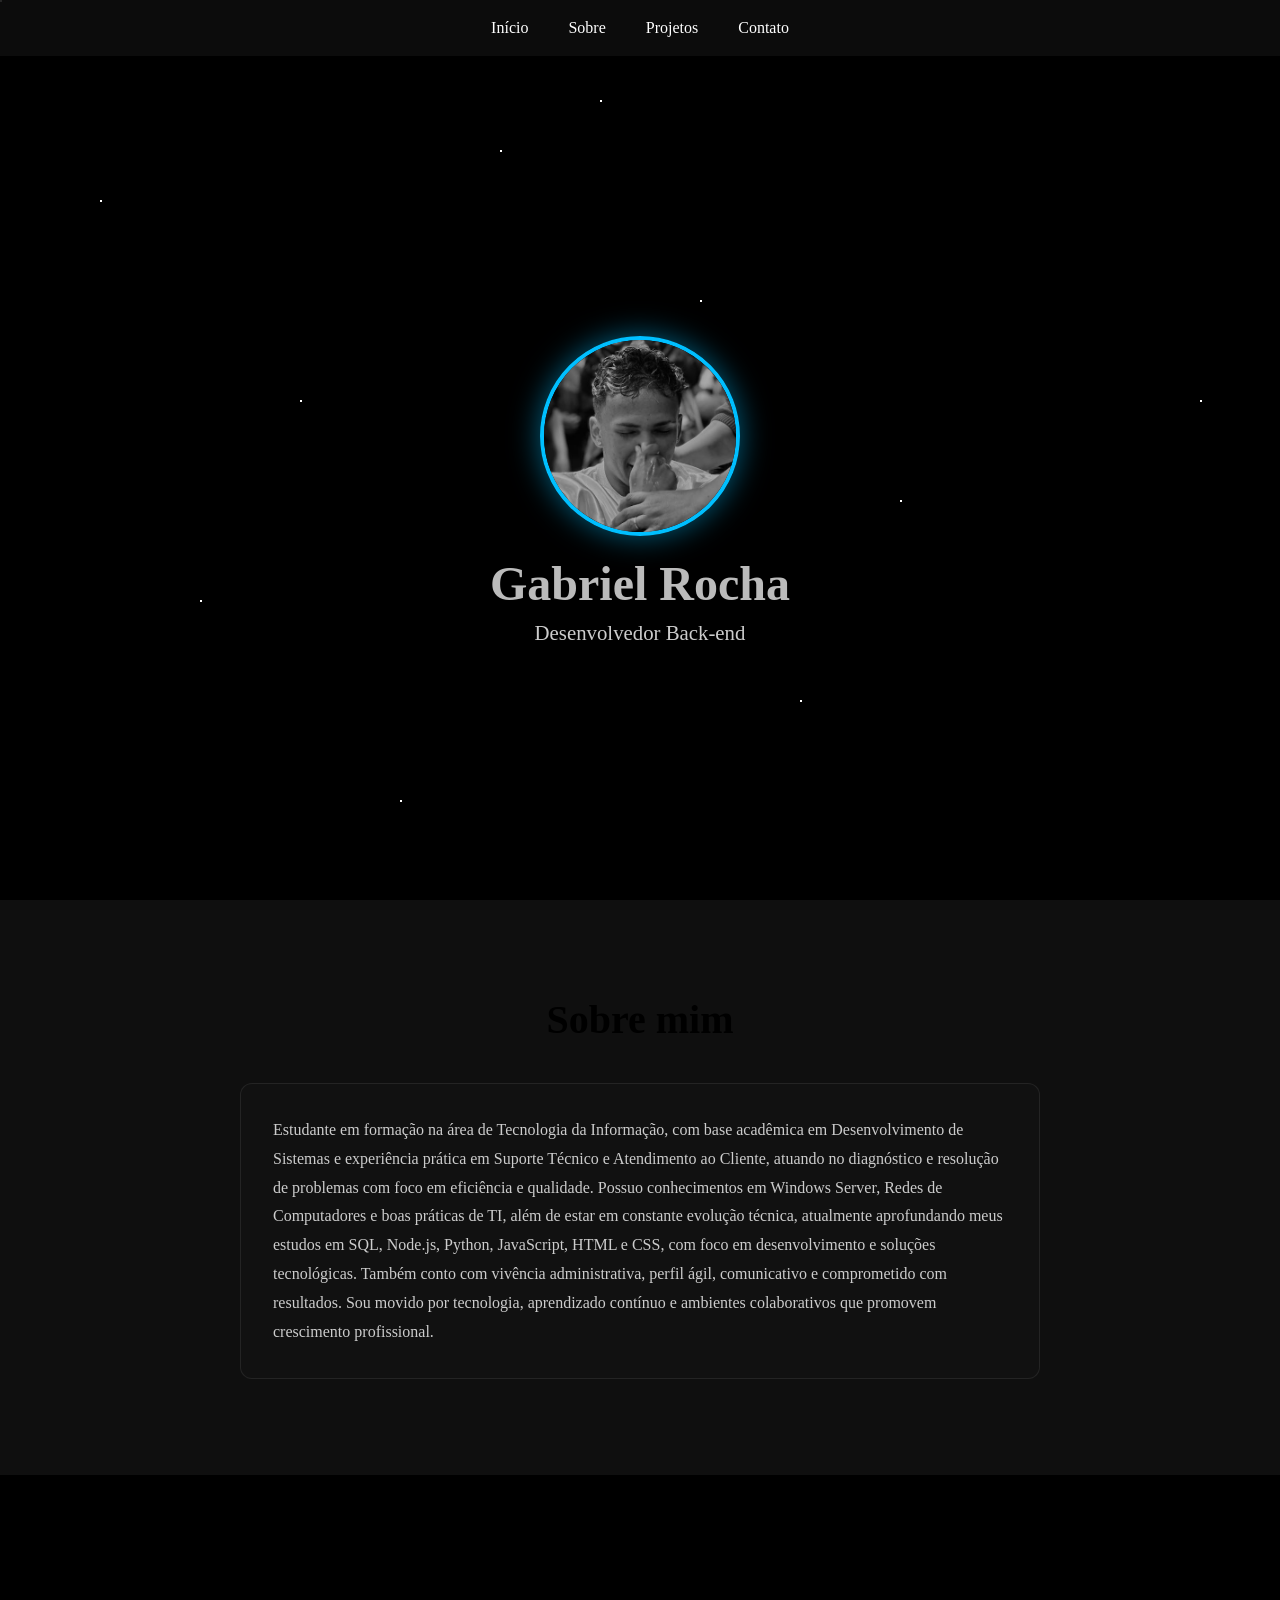
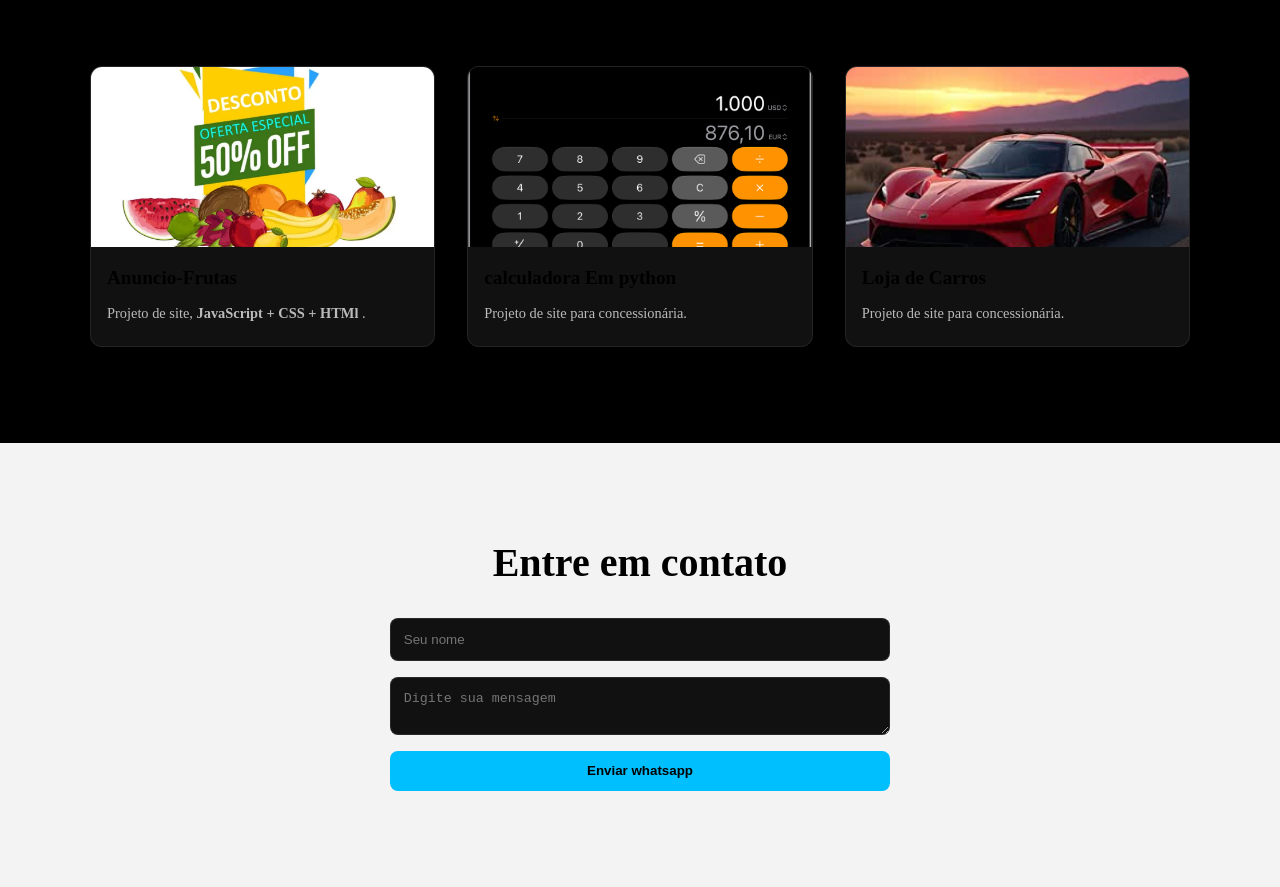
==== portifolio/index.html @ e2b4880f "Primeiro commit do portfólio" ====
<!DOCTYPE html>
<html lang="pt-br">

<head>
    <meta charset="UTF-8">
    <meta name="viewport" content="width=device-width, initial-scale=1.0">
    <link rel="stylesheet" href="./css.css">
    <title>Dev | Gabriel Rocha</title>
</head>

<body>

    <div class="estrelas"></div>

    <!-- MENU -->
    <nav class="navegacao">
        <ul class="menu">
            <li><a href="#inicio" class="menu-link">Início</a></li>
            <li><a href="#sobre" class="menu-link">Sobre</a></li>
            <li><a href="#projetos" class="menu-link">Projetos</a></li>
            <li><a href="#contatos" class="menu-link">Contato</a></li>
        </ul>
    </nav>

    <!-- INÍCIO -->
    <main id="inicio" class="cabecalho">
        <img src="./WhatsApp Image 2026-02-20 at 21.01.30.jpeg" alt="Foto Gabriel" class="foto-Gabriel">

        <h1>Gabriel Rocha</h1>
        <p class="cabecalho-sub-titulo">Desenvolvedor Back-end</p>
    </main>

    <!-- SOBRE -->
    <section id="sobre" class="sobre">
        <h2 class="sobre-titulo">Sobre mim</h2>

        <div class="sobre-caixa">
            <p class="sobre-paragrafo">
                Estudante em formação na área de Tecnologia da Informação, com base acadêmica em Desenvolvimento de
                Sistemas e experiência prática em Suporte Técnico e Atendimento ao Cliente, atuando no diagnóstico e
                resolução de problemas com foco em eficiência e qualidade.
                Possuo conhecimentos em Windows Server, Redes de Computadores e boas práticas de TI, além de estar em
                constante evolução técnica, atualmente aprofundando meus estudos em SQL, Node.js, Python, JavaScript,
                HTML e CSS, com foco em desenvolvimento e soluções tecnológicas.
                Também conto com vivência administrativa, perfil ágil, comunicativo e comprometido com resultados. Sou
                movido por tecnologia, aprendizado contínuo e ambientes colaborativos que promovem crescimento
                profissional.
            </p>
        </div>
    </section>

    <!-- PROJETOS -->
    <section id="projetos" class="projetos">
        <h2 class="projetos-titulo">Meus Projetos</h2>

        <div class="projetos-caixa">

            <div class="projetos-card">

                <a href="/./projetoanuncio/index.html" class="link-projeto">
                    <img src="../projetoanuncio/Como-Fazer-um-Anúncio-de-Venda-4-passos-para-criar-um-anúncio-ideal.webp"
                        alt="Projeto Loja de Carros" class="projetos-imagem">
                </a>

                <h3 class="info-projetos">Anuncio-Frutas</h3>
                <p class="paragrafo-projetos">
                    Projeto de site, <b>
                        JavaScript + CSS + HTMl
                    </b>.
                </p>

            </div>


            <div class="projetos-card">
              <a href="../calculadora/index.html" class="link-projeto">
                    <img src="../projetoanuncio/ba31674f9cff921ccd06d2a2317c991d.png" alt="Projeto Loja de Carros"
                        class="projetos-imagem">
                </a>

                <h3 class="info-projetos">calculadora Em python</h3>
                <p class="paragrafo-projetos">
                    Projeto de site para concessionária.
                </p>

            </div>
            <div class="projetos-card">
                <a href="http://127.0.0.1:5500/calculadora/index.html" class="link-projeto">
                    <img src="pngtree-a-luxury-red-car-in-the-road-image_16507119.jpg" alt="Projeto Loja de Carros"
                        class="projetos-imagem">
                </a>

                <h3 class="info-projetos">Loja de Carros</h3>
                <p class="paragrafo-projetos">
                    Projeto de site para concessionária.
                </p>

            </div>

        </div>
    </section>

    <!-- CONTATO -->
    <section id="contatos" class="contatos">
        <h2 class="contatos-titulo">Entre em contato</h2>

        <form class="formulario-contato" id="formulario" onsubmit="enviarWhats(event)">
            <input type="text" placeholder="Seu nome" class="campo-form" id="nome">

            <textarea placeholder="Digite sua mensagem" class="text-form" row="4" id="mensagem"></textarea>
            <button type="submit" class="botao-form">Enviar whatsapp</button>
        </form>
    </section>

    <script>
        function enviarWhats(event) {
            event.preventDefault()
            const nome = document.getElementById('nome').value;
            const mensagem = document.getElementById('mensagem').value;
            const telefone = '5511945842199'

            const texto = `Ola! me chamo ${nome}, ${mensagem}`
            const msgFormatada = encodeURIComponent(texto)

            const url = `https://wa.me/${telefone}?text=${msgFormatada}`
            window.open(url, '_blank')
        }



    </script>

</body>

</html>
---- portifolio/css.css ----
/* RESET */
* {
    margin: 0;
    padding: 0;
    box-sizing: border-box;
}

html {
    scroll-behavior: smooth;
}

/* FUNDO ESPAÇO EM MOVIMENTO */

body {
    background: #000;
    overflow-x: hidden;
}

/* camada principal */
.estrelas {
    position: fixed;
    width: 100%;
    height: 100%;
    background: transparent;
    overflow: hidden;
    z-index: -1;
}

/* estrelas */
.estrelas::before {
    content: "";
    position: absolute;
    width: 2px;
    height: 2px;
    background: white;
    box-shadow:
        100px 200px white,
        300px 400px white,
        500px 150px white,
        700px 300px white,
        900px 500px white,
        200px 600px white,
        400px 800px white,
        600px 100px white,
        800px 700px white,
        1200px 400px white,
        1500px 600px white,
        1700px 300px white,
        1900px 800px white;
    animation: moverEstrelas 5s linear infinite;
}

/* animação de movimento */
@keyframes moverEstrelas {
    from {
        transform: translateY(0);
    }
    to {
        transform: translateY(-1000px);
    }
}
/* ================= MENU ================= */

.navegacao {
    position: fixed;
    top: 0;
    width: 100%;
    background: rgba(15, 15, 15, 0.85);
    backdrop-filter: blur(10px);
    padding: 1.2rem 0;
    z-index: 1000;
}

.menu {
    list-style: none;
    display: flex;
    justify-content: center;
    gap: 40px;
}

.menu-link {
    text-decoration: none;
    color: #fff;
    font-weight: 500;
    position: relative;
    transition: 0.3s;
}

.menu-link::after {
    content: "";
    position: absolute;
    left: 0;
    bottom: -6px;
    width: 0%;
    height: 2px;
    background: #00bfff;
    transition: 0.3s ease;
}

.menu-link:hover {
    color: #00bfff;
}

.menu-link:hover::after {
    width: 100%;
}

/* ================= CABEÇALHO ================= */

.cabecalho {
    min-height: 100vh;
    display: flex;
    flex-direction: column;
    justify-content: center;
    align-items: center;
    padding-top: 80px;
    text-align: center;
}

.foto-Gabriel {
    width: 200px;
    height: 200px;
    border-radius: 50%;
    border: 4px solid #00bfff;
    box-shadow: 0 0 30px rgba(0, 191, 255, 0.5);
    object-fit: cover;
}

h1 {
    font-size: 3rem;
    margin-top: 20px;
    color: #bbb;
}

.cabecalho-sub-titulo {
    font-size: 1.3rem;
    color: #ccc;
    margin-top: 10px;
}

/* ================= SOBRE ================= */

.sobre {
    padding: 6rem 2rem;
    background: #0f0f0f;
}

.sobre-titulo {
    text-align: center;
    font-size: 2.5rem;
    margin-bottom: 40px;
}

.sobre-caixa {
    max-width: 800px;
    margin: 0 auto;
    padding: 2rem;
    border-radius: 12px;
    background: #111;
    border: 1px solid rgba(255,255,255,0.08);
    transition: 0.3s;
}

.sobre-caixa:hover {
    transform: translateY(-5px);
    box-shadow: 0 15px 35px rgba(0,0,0,0.6);
}

.sobre-paragrafo {
    line-height: 1.8;
    color: #ccc;
}

/* ================= PROJETOS ================= */

.projetos {
    padding: 6rem 2rem;
}

.projetos-titulo {
    text-align: center;
    font-size: 2.5rem;
    margin-bottom: 3rem;
}

.projetos-caixa {
    display: grid;
    grid-template-columns: repeat(auto-fit, minmax(280px, 1fr));
    gap: 2rem;
    max-width: 1100px;
    margin: 0 auto;
}

.projetos-card {
    background: #111;
    border-radius: 12px;
    overflow: hidden;
    border: 1px solid rgba(255,255,255,0.08);
    transition: 0.3s ease;
}

.projetos-card:hover {
    transform: translateY(-8px);
    box-shadow: 0 20px 40px rgba(0,0,0,0.6);
}

.projetos-imagem {
    width: 100%;
    height: 180px;
    object-fit: cover;
}

.info-projetos {
    font-size: 1.2rem;
    margin: 1rem;
}

.paragrafo-projetos {
    font-size: 0.9rem;
    margin: 0 1rem 1.5rem 1rem;
    color: #bbb;
}

/* ================= CONTATO ================= */

.contatos {
    padding: 6rem 2rem;
    background: #f3f3f3;
}

.contatos-titulo {
    text-align: center;
    font-size: 2.5rem;
    margin-bottom: 2rem;
}

.formulario-contato {
    max-width: 500px;
    margin: 0 auto;
    display: flex;
    flex-direction: column;
    gap: 1rem;
}

.campo-form,
.text-form {
    padding: 0.8rem;
    border-radius: 8px;
    border: 1px solid rgba(255,255,255,0.1);
    background: #111;
    color: #fff;
    outline: none;
}

.campo-form:focus,
.text-form:focus {
    border: 1px solid #00bfff;
}

.botao-form {
    padding: 0.8rem;
    border: none;
    border-radius: 8px;
    background: #00bfff;
    color: #000;
    font-weight: bold;
    cursor: pointer;
    transition: 0.3s;
}

.botao-form:hover {
    background: #009acd;
}

/* Animação */


/* animação de movimento */
@keyframes moverEstrelas {
    from {
        transform: translateY(0);
    }
    to {
        transform: translateY(-1000px);
    }
}
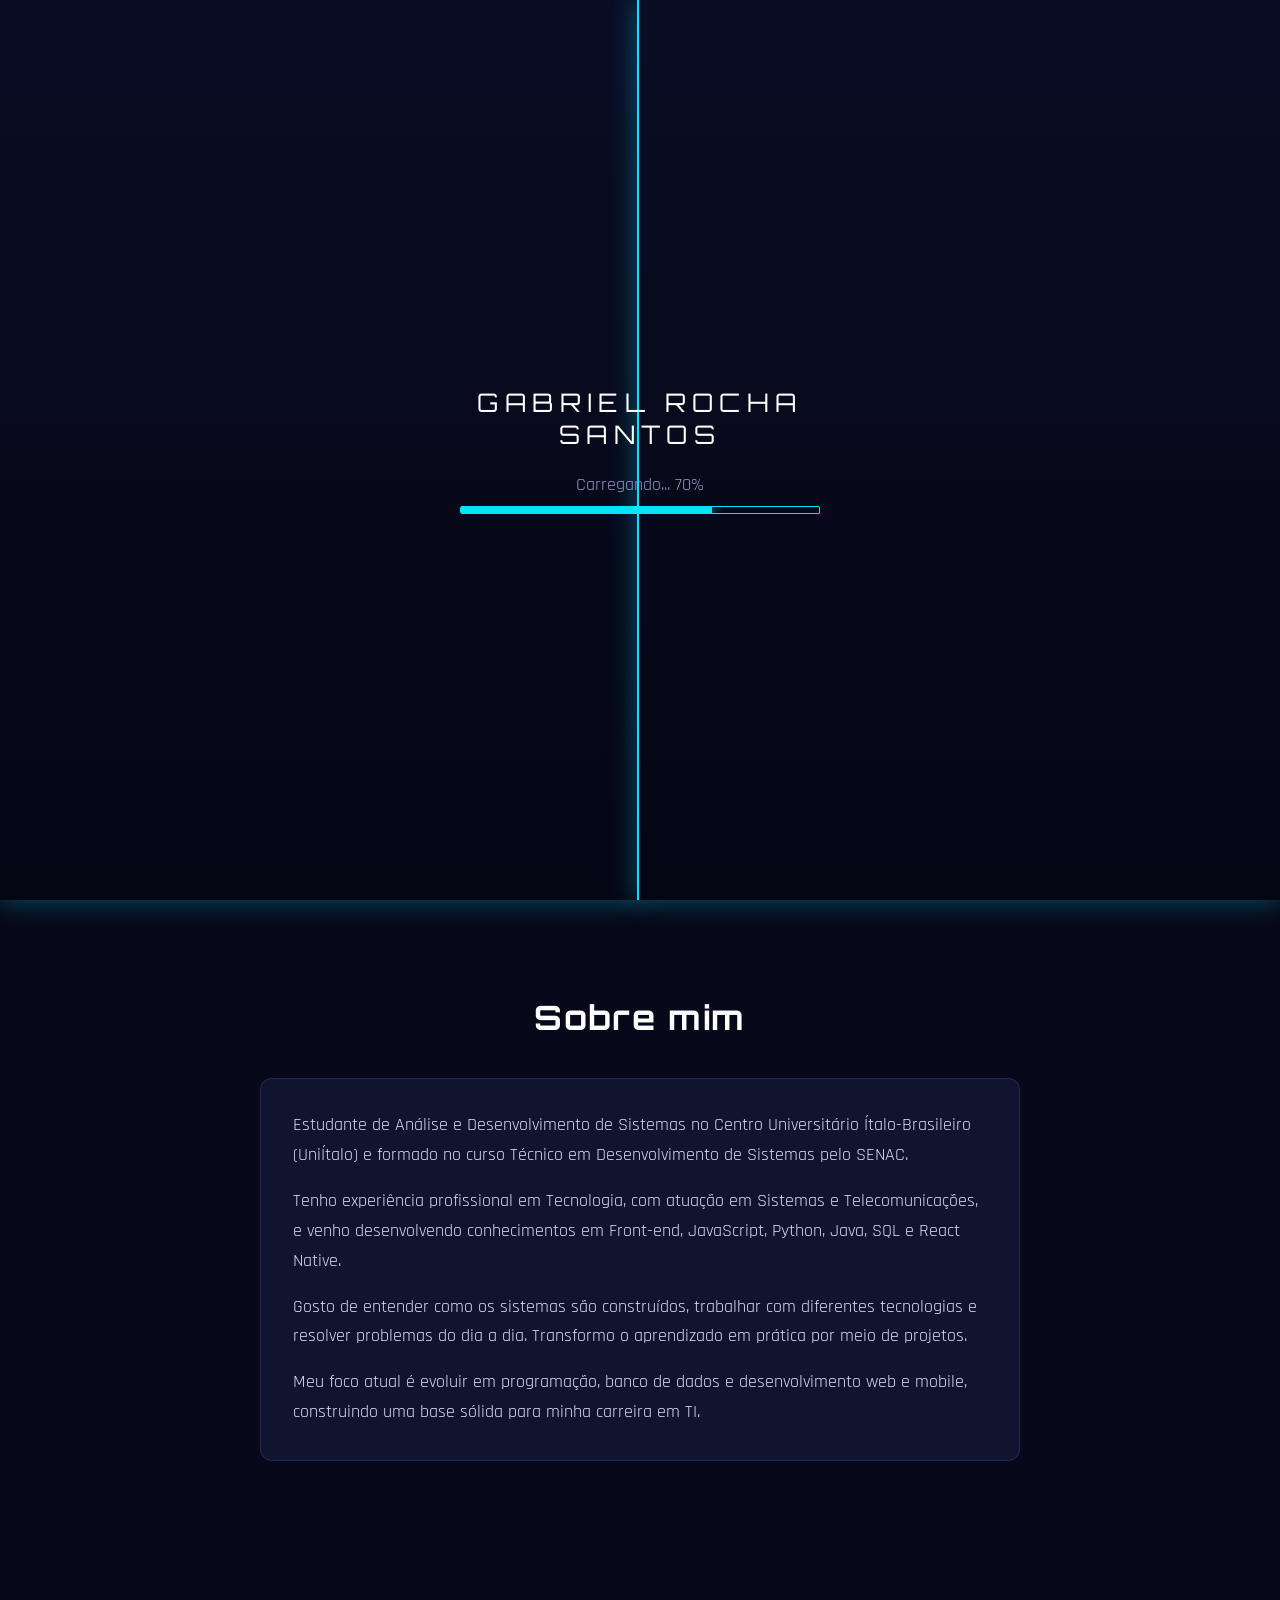
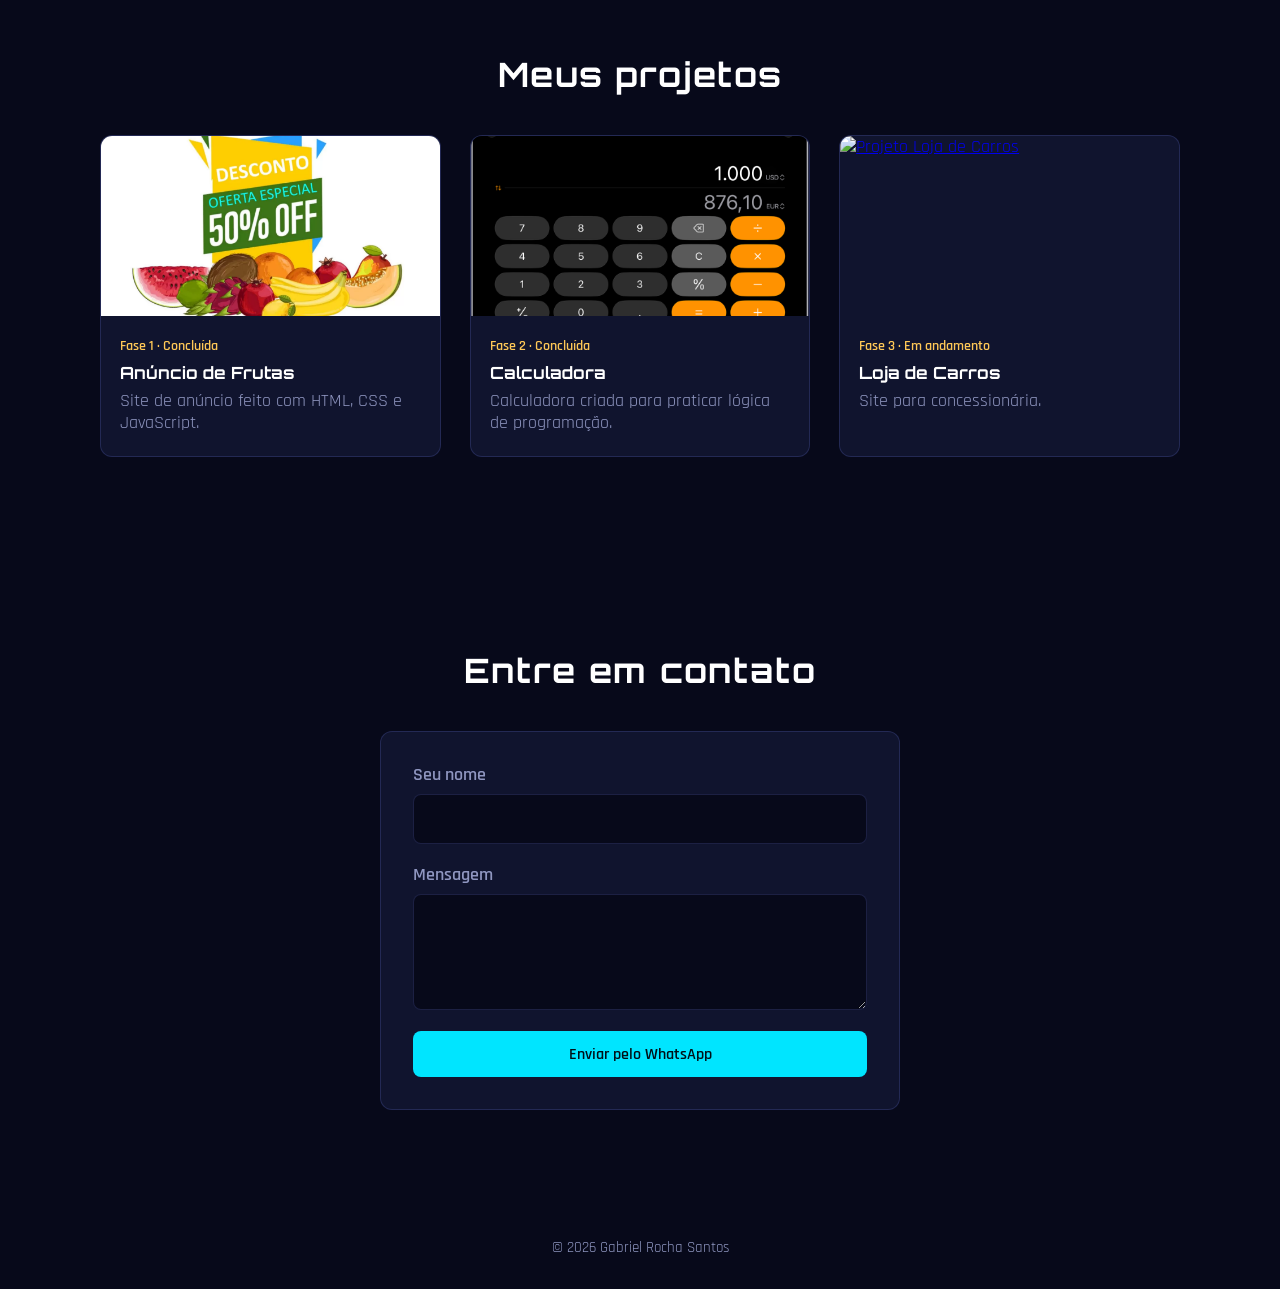
==== commit cfdd2672: "Atualização do projeto" ====
--- a/portifolio/index.html
+++ b/portifolio/index.html
@@ -1,19 +1,38 @@
 <!DOCTYPE html>
-<html lang="pt-br">
-
+<html lang="pt-BR">
 <head>
     <meta charset="UTF-8">
     <meta name="viewport" content="width=device-width, initial-scale=1.0">
+    <title>Gabriel Rocha Santos | Desenvolvedor Back-end</title>
+    <meta name="description" content="Portfólio de Gabriel Rocha Santos, desenvolvedor back-end em formação.">
+
+    <!-- Fontes: Orbitron (títulos, estilo game) e Rajdhani (textos) -->
+    <link rel="preconnect" href="https://fonts.googleapis.com">
+    <link rel="preconnect" href="https://fonts.gstatic.com" crossorigin>
+    <link href="https://fonts.googleapis.com/css2?family=Orbitron:wght@600;800&family=Rajdhani:wght@400;500;600&display=swap" rel="stylesheet">
     <link rel="stylesheet" href="./css.css">
-    <title>Dev | Gabriel Rocha</title>
 </head>
 
-<body>
+<body class="travado">
 
-    <div class="estrelas"></div>
+    <!-- ========== 1. TELA DE ABERTURA (as "portas" que abrem) ========== -->
+    <div id="intro" class="intro">
+        <div class="porta porta-esq"></div>
+        <div class="porta porta-dir"></div>
 
-    <!-- MENU -->
-    <nav class="navegacao">
+        <div class="intro-centro">
+            <p class="intro-nome">GABRIEL ROCHA SANTOS</p>
+            <p class="intro-status" id="introStatus">Carregando... <span id="introPct">0</span>%</p>
+            <div class="intro-barra"><div class="intro-barra-fill" id="introFill"></div></div>
+            <button class="intro-start" id="btnStart" type="button" hidden>Pressione Start</button>
+        </div>
+    </div>
+
+    <!-- ========== 2. FUNDO ANIMADO ========== -->
+    <div class="estrelas" aria-hidden="true"></div>
+
+    <!-- ========== 3. MENU ========== -->
+    <nav class="navegacao" aria-label="Menu principal">
         <ul class="menu">
             <li><a href="#inicio" class="menu-link">Início</a></li>
             <li><a href="#sobre" class="menu-link">Sobre</a></li>
@@ -22,114 +41,154 @@
         </ul>
     </nav>
 
-    <!-- INÍCIO -->
+    <!-- ========== 4. INÍCIO: perfil de personagem ========== -->
     <main id="inicio" class="cabecalho">
-        <img src="./WhatsApp Image 2026-02-20 at 21.01.30.jpeg" alt="Foto Gabriel" class="foto-Gabriel">
+        <div class="perfil">
+            <img src="./WhatsApp Image 2026-07-17 at 22.43.01.jpeg"
+                 alt="Foto de Gabriel Rocha Santos" class="foto-Gabriel">
 
-        <h1>Gabriel Rocha</h1>
-        <p class="cabecalho-sub-titulo">Desenvolvedor Back-end</p>
+            <div class="perfil-info">
+                <p class="perfil-classe">Jogador 1 · Nível 1</p>
+                <h1>Gabriel Rocha Santos</h1>
+                <p class="cabecalho-sub-titulo">Desenvolvedor Back-end em formação</p>
+
+                <!-- Barra de XP: mude a largura em --xp para "subir de nível" -->
+                <div class="xp">
+                    <span>XP</span>
+                    <div class="barra"><div class="barra-fill" style="--nivel:35%"></div></div>
+                </div>
+
+                <a href="#projetos" class="botao-principal">Ver projetos</a>
+            </div>
+        </div>
+
+        <!-- Atributos (skills). Edite o número em --nivel (0% a 100%) -->
+        <ul class="atributos">
+            <li><span class="atributo-nome">Java</span><div class="barra"><div class="barra-fill" style="--nivel:50%"></div></div></li>
+            <li><span class="atributo-nome">Spring Boot</span><div class="barra"><div class="barra-fill" style="--nivel:35%"></div></div></li>
+            <li><span class="atributo-nome">Python</span><div class="barra"><div class="barra-fill" style="--nivel:50%"></div></div></li>
+            <li><span class="atributo-nome">SQL</span><div class="barra"><div class="barra-fill" style="--nivel:45%"></div></div></li>
+            <li><span class="atributo-nome">JavaScript</span><div class="barra"><div class="barra-fill" style="--nivel:45%"></div></div></li>
+            <li><span class="atributo-nome">React Native</span><div class="barra"><div class="barra-fill" style="--nivel:25%"></div></div></li>
+        </ul>
     </main>
 
-    <!-- SOBRE -->
-    <section id="sobre" class="sobre">
-        <h2 class="sobre-titulo">Sobre mim</h2>
+    <!-- ========== 5. SOBRE ========== -->
+    <section id="sobre" class="secao sobre">
+        <h2 class="secao-titulo">Sobre mim</h2>
 
-        <div class="sobre-caixa">
-            <p class="sobre-paragrafo">
-                Estudante em formação na área de Tecnologia da Informação, com base acadêmica em Desenvolvimento de
-                Sistemas e experiência prática em Suporte Técnico e Atendimento ao Cliente, atuando no diagnóstico e
-                resolução de problemas com foco em eficiência e qualidade.
-                Possuo conhecimentos em Windows Server, Redes de Computadores e boas práticas de TI, além de estar em
-                constante evolução técnica, atualmente aprofundando meus estudos em SQL, Node.js, Python, JavaScript,
-                HTML e CSS, com foco em desenvolvimento e soluções tecnológicas.
-                Também conto com vivência administrativa, perfil ágil, comunicativo e comprometido com resultados. Sou
-                movido por tecnologia, aprendizado contínuo e ambientes colaborativos que promovem crescimento
-                profissional.
-            </p>
+        <div class="painel sobre-caixa">
+            <p>Estudante de Análise e Desenvolvimento de Sistemas no Centro Universitário Ítalo-Brasileiro (UniÍtalo) e formado no curso Técnico em Desenvolvimento de Sistemas pelo SENAC.</p>
+            <p>Tenho experiência profissional em Tecnologia, com atuação em Sistemas e Telecomunicações, e venho desenvolvendo conhecimentos em Front-end, JavaScript, Python, Java, SQL e React Native.</p>
+            <p>Gosto de entender como os sistemas são construídos, trabalhar com diferentes tecnologias e resolver problemas do dia a dia. Transformo o aprendizado em prática por meio de projetos.</p>
+            <p>Meu foco atual é evoluir em programação, banco de dados e desenvolvimento web e mobile, construindo uma base sólida para minha carreira em TI.</p>
         </div>
     </section>
 
-    <!-- PROJETOS -->
-    <section id="projetos" class="projetos">
-        <h2 class="projetos-titulo">Meus Projetos</h2>
+    <!-- ========== 6. PROJETOS: cada projeto é uma "fase" ========== -->
+    <section id="projetos" class="secao projetos">
+        <h2 class="secao-titulo">Meus projetos</h2>
 
         <div class="projetos-caixa">
 
-            <div class="projetos-card">
+            <!-- Para adicionar um projeto novo, copie um bloco <article> inteiro -->
+            <article class="projetos-card">
+                <a href="./projetoanuncio/index.html" class="link-projeto">
+                    <img src="./projetoanuncio/Como-Fazer-um-Anúncio-de-Venda-4-passos-para-criar-um-anúncio-ideal.webp"
+                         alt="Projeto Anúncio de Frutas" class="projetos-imagem">
+                </a>
+                <div class="projetos-texto">
+                    <span class="fase">Fase 1 · Concluída</span>
+                    <h3 class="info-projetos">Anúncio de Frutas</h3>
+                    <p class="paragrafo-projetos">Site de anúncio feito com HTML, CSS e JavaScript.</p>
+                </div>
+            </article>
 
-                <a href="/./projetoanuncio/index.html" class="link-projeto">
-                    <img src="../projetoanuncio/Como-Fazer-um-Anúncio-de-Venda-4-passos-para-criar-um-anúncio-ideal.webp"
-                        alt="Projeto Loja de Carros" class="projetos-imagem">
+            <article class="projetos-card">
+                <a href="./calculadora/index.html" class="link-projeto">
+                    <img src="./projetoanuncio/ba31674f9cff921ccd06d2a2317c991d.png"
+                         alt="Calculadora em Python" class="projetos-imagem">
                 </a>
+                <div class="projetos-texto">
+                    <span class="fase">Fase 2 · Concluída</span>
+                    <h3 class="info-projetos">Calculadora</h3>
+                    <p class="paragrafo-projetos">Calculadora criada para praticar lógica de programação.</p>
+                </div>
+            </article>
 
-                <h3 class="info-projetos">Anuncio-Frutas</h3>
-                <p class="paragrafo-projetos">
-                    Projeto de site, <b>
-                        JavaScript + CSS + HTMl
-                    </b>.
-                </p>
-
-            </div>
-
-
-            <div class="projetos-card">
-              <a href="../calculadora/index.html" class="link-projeto">
-                    <img src="../projetoanuncio/ba31674f9cff921ccd06d2a2317c991d.png" alt="Projeto Loja de Carros"
-                        class="projetos-imagem">
+            <article class="projetos-card">
+                <a href="./lojacarros/index.html" class="link-projeto">
+                    <img src="./pngtree-a-luxury-red-car-in-the-road-image_16507119.jpg"
+                         alt="Projeto Loja de Carros" class="projetos-imagem">
                 </a>
-
-                <h3 class="info-projetos">calculadora Em python</h3>
-                <p class="paragrafo-projetos">
-                    Projeto de site para concessionária.
-                </p>
-
-            </div>
-            <div class="projetos-card">
-                <a href="http://127.0.0.1:5500/calculadora/index.html" class="link-projeto">
-                    <img src="pngtree-a-luxury-red-car-in-the-road-image_16507119.jpg" alt="Projeto Loja de Carros"
-                        class="projetos-imagem">
-                </a>
-
-                <h3 class="info-projetos">Loja de Carros</h3>
-                <p class="paragrafo-projetos">
-                    Projeto de site para concessionária.
-                </p>
-
-            </div>
+                <div class="projetos-texto">
+                    <span class="fase">Fase 3 · Em andamento</span>
+                    <h3 class="info-projetos">Loja de Carros</h3>
+                    <p class="paragrafo-projetos">Site para concessionária.</p>
+                </div>
+            </article>
 
         </div>
     </section>
 
-    <!-- CONTATO -->
-    <section id="contatos" class="contatos">
-        <h2 class="contatos-titulo">Entre em contato</h2>
+    <!-- ========== 7. CONTATO ========== -->
+    <section id="contatos" class="secao contatos">
+        <h2 class="secao-titulo">Entre em contato</h2>
 
-        <form class="formulario-contato" id="formulario" onsubmit="enviarWhats(event)">
-            <input type="text" placeholder="Seu nome" class="campo-form" id="nome">
+        <form class="painel formulario-contato" id="formulario">
+            <label for="nome">Seu nome</label>
+            <input type="text" class="campo-form" id="nome" required>
 
-            <textarea placeholder="Digite sua mensagem" class="text-form" row="4" id="mensagem"></textarea>
-            <button type="submit" class="botao-form">Enviar whatsapp</button>
+            <label for="mensagem">Mensagem</label>
+            <textarea class="text-form" rows="4" id="mensagem" required></textarea>
+
+            <button type="submit" class="botao-principal">Enviar pelo WhatsApp</button>
         </form>
     </section>
 
+    <footer class="rodape">© 2026 Gabriel Rocha Santos</footer>
+
+    <!-- ========== JAVASCRIPT ========== -->
     <script>
-        function enviarWhats(event) {
-            event.preventDefault()
-            const nome = document.getElementById('nome').value;
-            const mensagem = document.getElementById('mensagem').value;
-            const telefone = '5511945842199'
+        // --- Abertura: contador de 0 a 100, depois libera o botão Start ---
+        const intro = document.getElementById("intro");
+        const pct = document.getElementById("introPct");
+        const fill = document.getElementById("introFill");
+        const status = document.getElementById("introStatus");
+        const btn = document.getElementById("btnStart");
+        let valor = 0;
 
-            const texto = `Ola! me chamo ${nome}, ${mensagem}`
-            const msgFormatada = encodeURIComponent(texto)
+        const timer = setInterval(() => {
+            valor += Math.ceil(Math.random() * 6);
+            if (valor >= 100) {
+                valor = 100;
+                clearInterval(timer);
+                status.textContent = "Pronto!";
+                btn.hidden = false;
+                btn.focus();
+            }
+            pct.textContent = valor;
+            fill.style.width = valor + "%";
+        }, 90);
 
-            const url = `https://wa.me/${telefone}?text=${msgFormatada}`
-            window.open(url, '_blank')
+        // --- Start: as portas abrem e o site aparece ---
+        function abrir() {
+            intro.classList.add("aberto");
+            document.body.classList.remove("travado");
+            document.body.classList.add("pronto");
+            setTimeout(() => intro.remove(), 1400);
         }
+        btn.addEventListener("click", abrir);
 
-
-
+        // --- Formulário: abre o WhatsApp com a mensagem pronta ---
+        document.getElementById("formulario").addEventListener("submit", (e) => {
+            e.preventDefault();
+            const nome = document.getElementById("nome").value;
+            const mensagem = document.getElementById("mensagem").value;
+            const telefone = "5511945842199";
+            const texto = encodeURIComponent(`Olá! Me chamo ${nome}, ${mensagem}`);
+            window.open(`https://wa.me/${telefone}?text=${texto}`, "_blank");
+        });
     </script>
-
 </body>
-
 </html>
--- a/portifolio/css.css
+++ b/portifolio/css.css
@@ -1,286 +1,194 @@
-/* RESET */
-* {
-    margin: 0;
-    padding: 0;
-    box-sizing: border-box;
+/* ===== VARIÁVEIS: mude as cores do site inteiro aqui ===== */
+:root {
+    --fundo: #07091a;
+    --painel: #10142e;
+    --borda: rgba(120, 140, 255, 0.18);
+    --texto: #d8dcf5;
+    --texto-suave: #8f96c0;
+    --ciano: #00e5ff;
+    --magenta: #ff3d81;
+    --ouro: #ffc857;
 }
 
-html {
-    scroll-behavior: smooth;
+* { margin: 0; padding: 0; box-sizing: border-box; }
+html { scroll-behavior: smooth; }
+
+body {
+    background: var(--fundo);
+    color: var(--texto);
+    font-family: "Rajdhani", sans-serif;
+    font-size: 1.1rem;
+    overflow-x: hidden;
+}
+body.travado { overflow: hidden; }   /* impede rolar durante a abertura */
+
+h1, h2, h3, .intro-nome { font-family: "Orbitron", sans-serif; }
+section { scroll-margin-top: 90px; }
+
+:focus-visible { outline: 2px solid var(--ciano); outline-offset: 3px; }
+
+/* ===== FUNDO DE ESTRELAS (duas camadas em velocidades diferentes) ===== */
+.estrelas { position: fixed; inset: 0; z-index: -1; overflow: hidden; }
+.estrelas::before, .estrelas::after {
+    content: ""; position: absolute; top: 0; left: 0;
+    width: 2px; height: 2px; background: #fff; border-radius: 50%;
+    box-shadow: 100px 200px #fff, 300px 400px #9fb4ff, 500px 150px #fff, 700px 300px #fff,
+        900px 500px #9fb4ff, 200px 600px #fff, 400px 800px #fff, 600px 100px #9fb4ff,
+        800px 700px #fff, 1200px 400px #fff, 1500px 600px #9fb4ff, 1700px 300px #fff,
+        1900px 800px #fff, 50px 950px #fff, 1000px 900px #9fb4ff, 1400px 100px #fff;
+    animation: subir 60s linear infinite;
+}
+.estrelas::after { top: 1000px; animation-duration: 60s; }
+.estrelas::before { animation-name: subir; }
+@keyframes subir { to { transform: translateY(-1000px); } }
+
+/* ===== ABERTURA ===== */
+.intro { position: fixed; inset: 0; z-index: 10000; display: grid; place-items: center; }
+.porta {
+    position: absolute; top: 0; width: 50.2%; height: 100%;
+    background: linear-gradient(180deg, #0a0d24, #050614);
+    transition: transform 1.1s cubic-bezier(.77, 0, .18, 1);
+}
+.porta-esq { left: 0;  border-right: 2px solid var(--ciano); box-shadow: 0 0 25px rgba(0,229,255,.35); }
+.porta-dir { right: 0; border-left: 2px solid var(--ciano);  box-shadow: 0 0 25px rgba(0,229,255,.35); }
+
+.intro-centro {
+    position: relative; text-align: center; width: min(360px, 80vw);
+    transition: opacity .4s ease, transform .4s ease;
+}
+.intro-nome { font-size: 1.6rem; letter-spacing: .25em; color: #fff; margin-bottom: 1.5rem; }
+.intro-status { color: var(--texto-suave); margin-bottom: .6rem; }
+.intro-barra { height: 8px; border: 1px solid var(--ciano); border-radius: 2px; overflow: hidden; }
+.intro-barra-fill { height: 100%; width: 0; background: var(--ciano); box-shadow: 0 0 12px var(--ciano); }
+.intro-start {
+    margin-top: 1.6rem; padding: .8rem 1.6rem; background: transparent; color: var(--ouro);
+    border: 2px solid var(--ouro); font: 600 .85rem "Orbitron", sans-serif; letter-spacing: .15em;
+    text-transform: uppercase; cursor: pointer; animation: piscar 1.2s ease-in-out infinite;
+}
+.intro-start:hover { background: var(--ouro); color: #000; }
+@keyframes piscar { 50% { opacity: .45; } }
+
+/* estado "aberto": portas deslizam para os lados */
+.intro.aberto .porta-esq { transform: translateX(-100%); }
+.intro.aberto .porta-dir { transform: translateX(100%); }
+.intro.aberto .intro-centro { opacity: 0; transform: scale(1.15); }
+
+/* ===== MENU ===== */
+.navegacao {
+    position: fixed; top: 22px; left: 50%; transform: translateX(-50%); z-index: 9000;
+    padding: 6px 10px; background: rgba(10, 13, 36, .75); border: 1px solid var(--borda);
+    border-radius: 14px; backdrop-filter: blur(16px); -webkit-backdrop-filter: blur(16px);
+}
+.menu { display: flex; gap: 6px; list-style: none; }
+.menu-link {
+    position: relative; display: block; padding: 9px 18px; color: var(--texto-suave);
+    text-decoration: none; font-weight: 600; border-radius: 10px; transition: color .25s, background .25s;
+}
+.menu-link:hover { color: #fff; background: rgba(0, 229, 255, .1); }
+.menu-link::after {
+    content: ""; position: absolute; left: 50%; bottom: 3px; width: 0; height: 2px;
+    background: var(--ciano); box-shadow: 0 0 8px var(--ciano); transform: translateX(-50%); transition: width .25s;
+}
+.menu-link:hover::after { width: 55%; }
+
+/* ===== INÍCIO ===== */
+.cabecalho {
+    min-height: 100vh; display: flex; flex-direction: column; justify-content: center;
+    align-items: center; gap: 2.5rem; padding: 110px 1.5rem 3rem;
+}
+.perfil { display: flex; align-items: center; gap: 2.5rem; max-width: 820px; }
+.foto-Gabriel {
+    width: 210px; height: 210px; flex-shrink: 0; object-fit: cover;
+    border-radius: 16px; border: 2px solid var(--ciano);
+    box-shadow: 0 0 0 6px rgba(0, 229, 255, .08), 0 0 40px rgba(0, 229, 255, .35);
+}
+.perfil-classe { color: var(--ouro); font-weight: 600; letter-spacing: .1em; margin-bottom: .4rem; }
+h1 { font-size: clamp(1.8rem, 4.5vw, 2.8rem); color: #fff; line-height: 1.15; }
+.cabecalho-sub-titulo { color: var(--texto-suave); font-size: 1.3rem; margin: .6rem 0 1rem; }
+
+.xp { display: flex; align-items: center; gap: .8rem; margin-bottom: 1.5rem; color: var(--ouro); font-weight: 600; }
+.xp .barra { flex: 1; }
+
+/* barras (XP e atributos) */
+.barra { height: 10px; background: rgba(255,255,255,.07); border-radius: 3px; overflow: hidden; }
+.barra-fill {
+    height: 100%; width: 0; border-radius: 3px;
+    background: linear-gradient(90deg, var(--ciano), var(--magenta));
+    transition: width 1.4s cubic-bezier(.2, .8, .2, 1) .9s;
+}
+body.pronto .barra-fill { width: var(--nivel); }   /* enche depois da abertura */
+
+.atributos {
+    list-style: none; display: grid; grid-template-columns: repeat(3, 1fr);
+    gap: 1rem 2rem; width: 100%; max-width: 820px; padding: 1.4rem;
+    background: var(--painel); border: 1px solid var(--borda); border-radius: 12px;
+}
+.atributo-nome { display: block; margin-bottom: .35rem; font-weight: 600; color: var(--texto); }
+
+/* botão */
+.botao-principal {
+    display: inline-block; padding: .8rem 1.6rem; background: var(--ciano); color: #001018;
+    font: 600 1rem "Rajdhani", sans-serif; text-decoration: none; border: none; border-radius: 8px;
+    cursor: pointer; transition: transform .2s, box-shadow .2s;
+}
+.botao-principal:hover { transform: translateY(-2px); box-shadow: 0 0 22px rgba(0, 229, 255, .55); }
+
+/* entrada do início: acontece uma vez, logo após o Start */
+.perfil, .atributos { opacity: 0; transform: translateY(20px); }
+body.pronto .perfil, body.pronto .atributos { opacity: 1; transform: none; transition: opacity .8s ease .5s, transform .8s ease .5s; }
+body.pronto .atributos { transition-delay: .8s; }
+
+/* ===== SEÇÕES ===== */
+.secao { padding: 6rem 1.5rem; }
+.secao-titulo {
+    text-align: center; font-size: clamp(1.5rem, 3.5vw, 2.1rem); color: #fff;
+    margin-bottom: 2.5rem; letter-spacing: .05em;
+}
+.painel { background: var(--painel); border: 1px solid var(--borda); border-radius: 12px; padding: 2rem; }
+
+.sobre-caixa { max-width: 760px; margin: 0 auto; line-height: 1.7; }
+.sobre-caixa p + p { margin-top: 1rem; }
+
+/* ===== PROJETOS ===== */
+.projetos-caixa {
+    display: grid; grid-template-columns: repeat(auto-fit, minmax(270px, 1fr));
+    gap: 1.8rem; max-width: 1080px; margin: 0 auto;
+}
+.projetos-card {
+    background: var(--painel); border: 1px solid var(--borda); border-radius: 12px;
+    overflow: hidden; transition: transform .3s, border-color .3s, box-shadow .3s;
+}
+.projetos-card:hover { transform: translateY(-6px); border-color: var(--ciano); box-shadow: 0 0 30px rgba(0, 229, 255, .18); }
+.link-projeto { display: block; overflow: hidden; }
+.projetos-imagem { display: block; width: 100%; height: 180px; object-fit: cover; transition: transform .5s; }
+.projetos-card:hover .projetos-imagem { transform: scale(1.06); }
+.projetos-texto { padding: 1.1rem 1.2rem 1.4rem; }
+.fase { color: var(--ouro); font-size: .9rem; font-weight: 600; }
+.info-projetos { font-size: 1.05rem; color: #fff; margin: .4rem 0; }
+.paragrafo-projetos { color: var(--texto-suave); }
+
+/* ===== CONTATO ===== */
+.formulario-contato { max-width: 520px; margin: 0 auto; display: flex; flex-direction: column; gap: .5rem; }
+.formulario-contato label { font-weight: 600; color: var(--texto-suave); }
+.campo-form, .text-form {
+    padding: .8rem; margin-bottom: .8rem; border-radius: 8px; resize: vertical;
+    background: var(--fundo); color: #fff; border: 1px solid var(--borda); font: inherit;
+}
+.campo-form:focus, .text-form:focus { outline: none; border-color: var(--ciano); box-shadow: 0 0 0 3px rgba(0, 229, 255, .15); }
+
+.rodape { text-align: center; padding: 2rem; color: var(--texto-suave); font-size: .95rem; }
+
+/* ===== CELULAR ===== */
+@media (max-width: 700px) {
+    .navegacao { width: calc(100% - 24px); top: 12px; padding: 4px; }
+    .menu { justify-content: center; gap: 0; }
+    .menu-link { padding: 9px 11px; font-size: .95rem; }
+    .perfil { flex-direction: column; text-align: center; }
+    .xp { justify-content: center; }
+    .atributos { grid-template-columns: repeat(2, 1fr); }
 }
 
-/* FUNDO ESPAÇO EM MOVIMENTO */
-
-body {
-    background: #000;
-    overflow-x: hidden;
-}
-
-/* camada principal */
-.estrelas {
-    position: fixed;
-    width: 100%;
-    height: 100%;
-    background: transparent;
-    overflow: hidden;
-    z-index: -1;
-}
-
-/* estrelas */
-.estrelas::before {
-    content: "";
-    position: absolute;
-    width: 2px;
-    height: 2px;
-    background: white;
-    box-shadow:
-        100px 200px white,
-        300px 400px white,
-        500px 150px white,
-        700px 300px white,
-        900px 500px white,
-        200px 600px white,
-        400px 800px white,
-        600px 100px white,
-        800px 700px white,
-        1200px 400px white,
-        1500px 600px white,
-        1700px 300px white,
-        1900px 800px white;
-    animation: moverEstrelas 5s linear infinite;
-}
-
-/* animação de movimento */
-@keyframes moverEstrelas {
-    from {
-        transform: translateY(0);
-    }
-    to {
-        transform: translateY(-1000px);
-    }
-}
-/* ================= MENU ================= */
-
-.navegacao {
-    position: fixed;
-    top: 0;
-    width: 100%;
-    background: rgba(15, 15, 15, 0.85);
-    backdrop-filter: blur(10px);
-    padding: 1.2rem 0;
-    z-index: 1000;
-}
-
-.menu {
-    list-style: none;
-    display: flex;
-    justify-content: center;
-    gap: 40px;
-}
-
-.menu-link {
-    text-decoration: none;
-    color: #fff;
-    font-weight: 500;
-    position: relative;
-    transition: 0.3s;
-}
-
-.menu-link::after {
-    content: "";
-    position: absolute;
-    left: 0;
-    bottom: -6px;
-    width: 0%;
-    height: 2px;
-    background: #00bfff;
-    transition: 0.3s ease;
-}
-
-.menu-link:hover {
-    color: #00bfff;
-}
-
-.menu-link:hover::after {
-    width: 100%;
-}
-
-/* ================= CABEÇALHO ================= */
-
-.cabecalho {
-    min-height: 100vh;
-    display: flex;
-    flex-direction: column;
-    justify-content: center;
-    align-items: center;
-    padding-top: 80px;
-    text-align: center;
-}
-
-.foto-Gabriel {
-    width: 200px;
-    height: 200px;
-    border-radius: 50%;
-    border: 4px solid #00bfff;
-    box-shadow: 0 0 30px rgba(0, 191, 255, 0.5);
-    object-fit: cover;
-}
-
-h1 {
-    font-size: 3rem;
-    margin-top: 20px;
-    color: #bbb;
-}
-
-.cabecalho-sub-titulo {
-    font-size: 1.3rem;
-    color: #ccc;
-    margin-top: 10px;
-}
-
-/* ================= SOBRE ================= */
-
-.sobre {
-    padding: 6rem 2rem;
-    background: #0f0f0f;
-}
-
-.sobre-titulo {
-    text-align: center;
-    font-size: 2.5rem;
-    margin-bottom: 40px;
-}
-
-.sobre-caixa {
-    max-width: 800px;
-    margin: 0 auto;
-    padding: 2rem;
-    border-radius: 12px;
-    background: #111;
-    border: 1px solid rgba(255,255,255,0.08);
-    transition: 0.3s;
-}
-
-.sobre-caixa:hover {
-    transform: translateY(-5px);
-    box-shadow: 0 15px 35px rgba(0,0,0,0.6);
-}
-
-.sobre-paragrafo {
-    line-height: 1.8;
-    color: #ccc;
-}
-
-/* ================= PROJETOS ================= */
-
-.projetos {
-    padding: 6rem 2rem;
-}
-
-.projetos-titulo {
-    text-align: center;
-    font-size: 2.5rem;
-    margin-bottom: 3rem;
-}
-
-.projetos-caixa {
-    display: grid;
-    grid-template-columns: repeat(auto-fit, minmax(280px, 1fr));
-    gap: 2rem;
-    max-width: 1100px;
-    margin: 0 auto;
-}
-
-.projetos-card {
-    background: #111;
-    border-radius: 12px;
-    overflow: hidden;
-    border: 1px solid rgba(255,255,255,0.08);
-    transition: 0.3s ease;
-}
-
-.projetos-card:hover {
-    transform: translateY(-8px);
-    box-shadow: 0 20px 40px rgba(0,0,0,0.6);
-}
-
-.projetos-imagem {
-    width: 100%;
-    height: 180px;
-    object-fit: cover;
-}
-
-.info-projetos {
-    font-size: 1.2rem;
-    margin: 1rem;
-}
-
-.paragrafo-projetos {
-    font-size: 0.9rem;
-    margin: 0 1rem 1.5rem 1rem;
-    color: #bbb;
-}
-
-/* ================= CONTATO ================= */
-
-.contatos {
-    padding: 6rem 2rem;
-    background: #f3f3f3;
-}
-
-.contatos-titulo {
-    text-align: center;
-    font-size: 2.5rem;
-    margin-bottom: 2rem;
-}
-
-.formulario-contato {
-    max-width: 500px;
-    margin: 0 auto;
-    display: flex;
-    flex-direction: column;
-    gap: 1rem;
-}
-
-.campo-form,
-.text-form {
-    padding: 0.8rem;
-    border-radius: 8px;
-    border: 1px solid rgba(255,255,255,0.1);
-    background: #111;
-    color: #fff;
-    outline: none;
-}
-
-.campo-form:focus,
-.text-form:focus {
-    border: 1px solid #00bfff;
-}
-
-.botao-form {
-    padding: 0.8rem;
-    border: none;
-    border-radius: 8px;
-    background: #00bfff;
-    color: #000;
-    font-weight: bold;
-    cursor: pointer;
-    transition: 0.3s;
-}
-
-.botao-form:hover {
-    background: #009acd;
-}
-
-/* Animação */
-
-
-/* animação de movimento */
-@keyframes moverEstrelas {
-    from {
-        transform: translateY(0);
-    }
-    to {
-        transform: translateY(-1000px);
-    }
+/* respeita quem desativa animações no sistema */
+@media (prefers-reduced-motion: reduce) {
+    *, *::before, *::after { animation: none !important; transition-duration: .01s !important; transition-delay: 0s !important; }
 }
